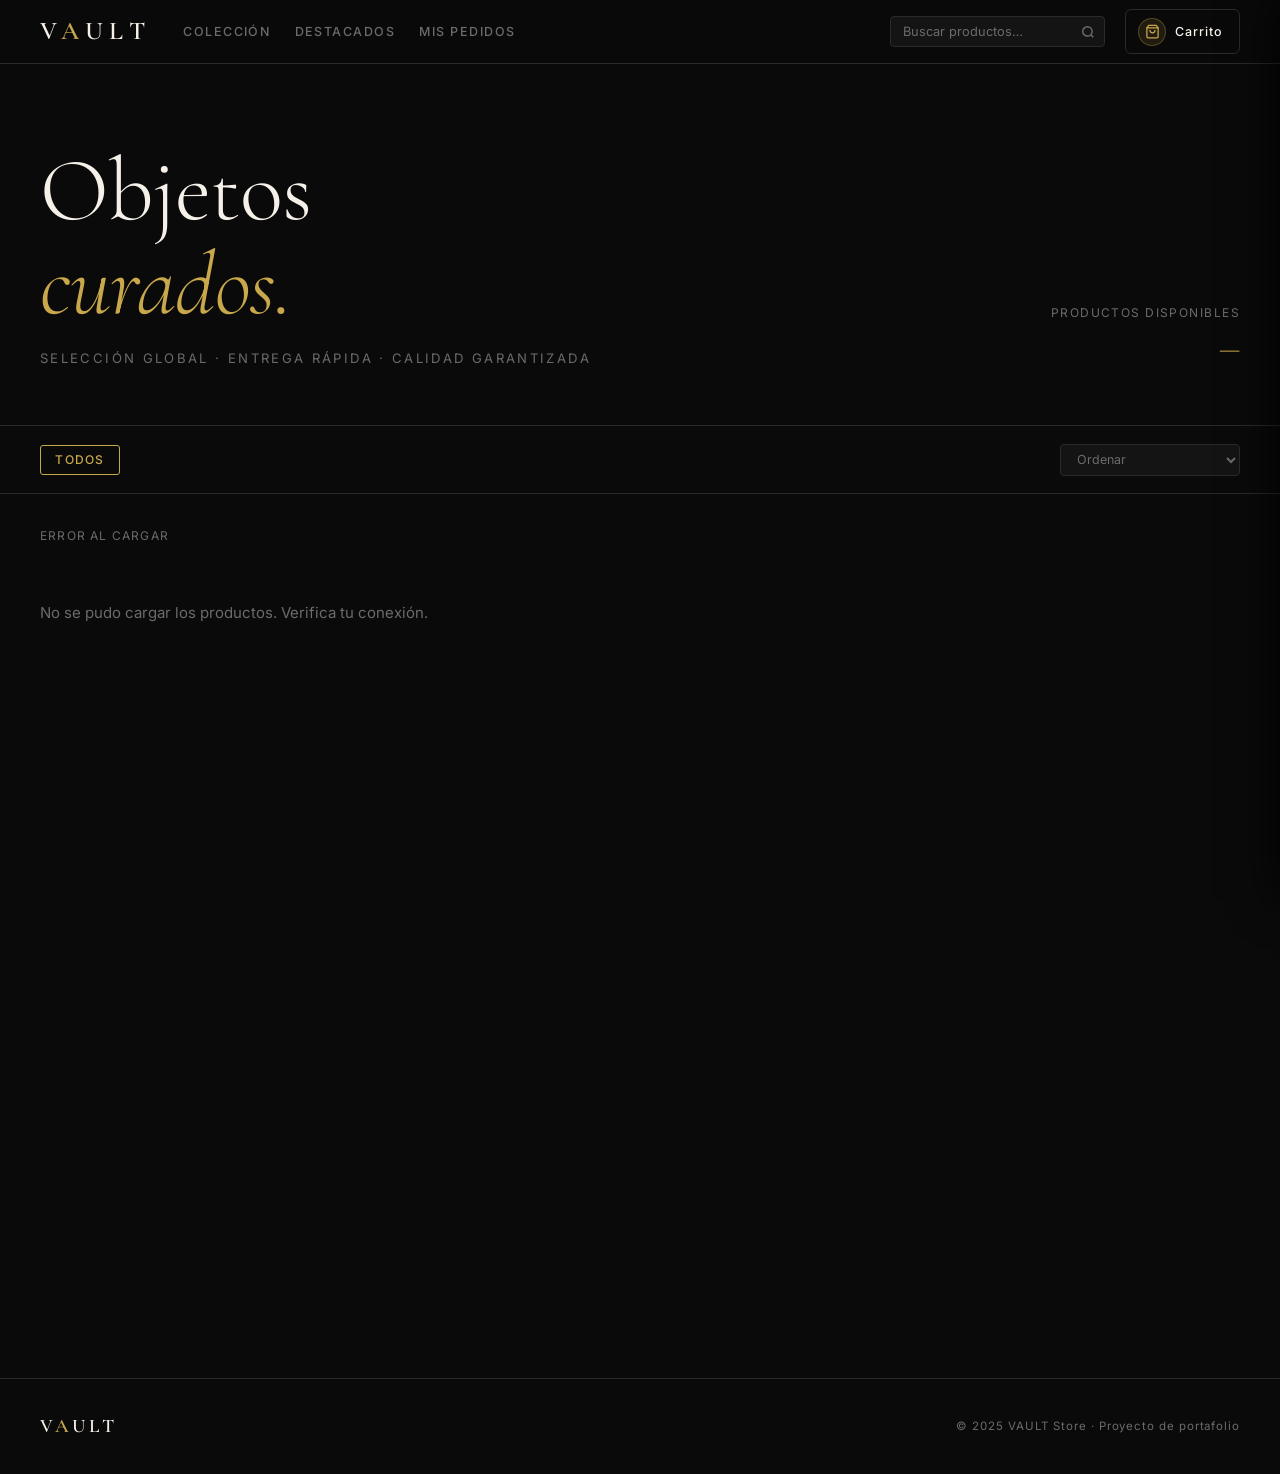
==== index.html @ 075dcd17 "v1" ====
<!DOCTYPE html>
<html lang="es">
<head>
  <meta charset="UTF-8" />
  <meta name="viewport" content="width=device-width, initial-scale=1.0" />
  <title>VAULT — Tienda</title>
  <link rel="preconnect" href="https://fonts.googleapis.com" />
  <link rel="preconnect" href="https://fonts.gstatic.com" crossorigin />
  <link href="https://fonts.googleapis.com/css2?family=Cormorant+Garamond:wght@300;400;600&family=Inter:wght@300;400;500;600&display=swap" rel="stylesheet" />
  <link rel="stylesheet" href="css/style.css">
</head>
<body>

  <header>
    <div class="header-left">
      <a href="vault-store.html" class="logo">V<span>A</span>ULT</a>
      <nav>
        <a href="#">Colección</a>
        <a href="#">Destacados</a>
        <a href="vault-orders.html" class="nav-orders" style="font-size:0.78rem;font-weight:500;letter-spacing:0.12em;text-transform:uppercase;color:var(--muted);text-decoration:none;transition:color var(--transition);">Mis Pedidos</a>
      </nav>
    </div>
    <div class="header-right">
      <div class="search-bar">
        <input type="text" id="searchInput" placeholder="Buscar productos…" />
        <button aria-label="Buscar">
          <svg width="14" height="14" viewBox="0 0 24 24" fill="none" stroke="currentColor" stroke-width="2.5"><circle cx="11" cy="11" r="8"/><path d="m21 21-4.35-4.35"/></svg>
        </button>
      </div>
      <button class="cart-btn" id="openCart" aria-label="Abrir carrito">
        <div class="cart-icon-wrap">
          <span class="cart-count hidden" id="cartCount">0</span>
          <svg width="15" height="15" viewBox="0 0 24 24" fill="none" stroke="currentColor" stroke-width="2" stroke-linecap="round" stroke-linejoin="round">
            <path d="M6 2 3 6v14a2 2 0 0 0 2 2h14a2 2 0 0 0 2-2V6l-3-4z"/>
            <line x1="3" y1="6" x2="21" y2="6"/>
            <path d="M16 10a4 4 0 0 1-8 0"/>
          </svg>
        </div>
        <span class="cart-label">Carrito</span>
      </button>
    </div>
  </header>

  <section class="hero">
    <div class="hero-text">
      <h1>Objetos<br /><em>curados.</em></h1>
      <p class="hero-sub">Selección global · Entrega rápida · Calidad garantizada</p>
    </div>
    <div class="hero-meta">
      <p>Productos disponibles</p>
      <strong id="productCountHero">—</strong>
    </div>
  </section>

  <div class="filter-bar">
    <div class="filter-tabs" id="filterTabs">
      <button class="filter-tab active" data-cat="all">Todos</button>
    </div>
    <select class="sort-select" id="sortSelect">
      <option value="default">Ordenar</option>
      <option value="price-asc">Precio: menor a mayor</option>
      <option value="price-desc">Precio: mayor a menor</option>
      <option value="rating">Mejor valorados</option>
    </select>
  </div>

  <main class="layout">
    <section class="products-section">
      <p class="products-count" id="productsCount">Cargando productos…</p>
      <div class="products-grid" id="productsGrid">
        <div class="skeleton"><div class="skeleton-img"></div><div class="skeleton-line"></div><div class="skeleton-line short"></div></div>
        <div class="skeleton"><div class="skeleton-img"></div><div class="skeleton-line"></div><div class="skeleton-line short"></div></div>
        <div class="skeleton"><div class="skeleton-img"></div><div class="skeleton-line"></div><div class="skeleton-line short"></div></div>
        <div class="skeleton"><div class="skeleton-img"></div><div class="skeleton-line"></div><div class="skeleton-line short"></div></div>
        <div class="skeleton"><div class="skeleton-img"></div><div class="skeleton-line"></div><div class="skeleton-line short"></div></div>
        <div class="skeleton"><div class="skeleton-img"></div><div class="skeleton-line"></div><div class="skeleton-line short"></div></div>
        <div class="skeleton"><div class="skeleton-img"></div><div class="skeleton-line"></div><div class="skeleton-line short"></div></div>
        <div class="skeleton"><div class="skeleton-img"></div><div class="skeleton-line"></div><div class="skeleton-line short"></div></div>
      </div>
    </section>
  </main>

  <footer>
    <div class="footer-logo">V<span>A</span>ULT</div>
    <p>© 2025 VAULT Store · Proyecto de portafolio</p>
  </footer>

  <div class="cart-overlay" id="cartOverlay"></div>
  <aside class="cart-panel" id="cartPanel" aria-label="Carrito de compras">
    <div class="cart-header">
      <div>
        <h2>Carrito</h2>
        <span id="cartItemsLabel">0 artículos</span>
      </div>
      <button class="close-cart" id="closeCart" aria-label="Cerrar carrito">×</button>
    </div>
    <div class="cart-items" id="cartItems">
      <div class="cart-empty" id="cartEmpty">
        <svg width="44" height="44" viewBox="0 0 24 24" fill="none" stroke="currentColor" stroke-width="1.5">
          <path d="M6 2 3 6v14a2 2 0 0 0 2 2h14a2 2 0 0 0 2-2V6l-3-4z"/>
          <line x1="3" y1="6" x2="21" y2="6"/>
          <path d="M16 10a4 4 0 0 1-8 0"/>
        </svg>
        <p>Tu carrito está vacío</p>
      </div>
    </div>
    <div class="cart-footer">
      <div class="cart-subtotal">
        <span>Subtotal</span>
        <strong id="cartTotal">$0.00</strong>
      </div>
      <p class="cart-note">Envío e impuestos calculados al finalizar</p>
      <button class="checkout-btn" id="checkoutBtn" disabled>Finalizar compra</button>
    </div>
  </aside>

  <div class="modal-overlay" id="modalOverlay">
    <div class="modal" id="modal">
      <button class="modal-close" id="modalClose">×</button>
      <div class="modal-img-wrap"><img id="modalImg" src="" alt="" /></div>
      <div class="modal-body">
        <span class="modal-category" id="modalCategory"></span>
        <h2 class="modal-title" id="modalTitle"></h2>
        <div class="modal-rating" id="modalRating"></div>
        <p class="modal-desc" id="modalDesc"></p>
        <span class="modal-price" id="modalPrice"></span>
        <button class="modal-add-btn" id="modalAddBtn">Agregar al carrito</button>
      </div>
    </div>
  </div>

  <div class="toast" id="toast"></div>

  <script src="js/vault-common.js"></script>
  <script src="js/vault-store.js"></script>
</body>
</html>
---- css/style.css ----
*, *::before, *::after { box-sizing: border-box; margin: 0; padding: 0; }
    :root {
      --bg: #0A0A0A; --bg-card: #141414; --bg-cart: #111111;
      --cream: #F5F0E8; --gold: #C9A84C; --gold-dim: #9B7E38;
      --border: #2A2A2A; --muted: #6B6B6B; --white: #FFFFFF; --danger: #C0392B;
      --font-display: 'Cormorant Garamond', Georgia, serif;
      --font-body: 'Inter', system-ui, sans-serif;
      --transition: 0.28s cubic-bezier(0.4, 0, 0.2, 1);
      --shadow-card: 0 2px 12px rgba(0,0,0,0.6);
      --shadow-gold: 0 4px 24px rgba(201,168,76,0.15);
      --bg-input: #111111;
      --success: #27AE60;
      --success-dim: #1E8449;
      --warning: #E67E22;
      --info: #2980B9;
    }
    html { scroll-behavior: smooth; }
    body { background: var(--bg); color: var(--cream); font-family: var(--font-body); font-size: 15px; line-height: 1.6; overflow-x: hidden; }
    ::-webkit-scrollbar { width: 6px; }
    ::-webkit-scrollbar-track { background: var(--bg); }
    ::-webkit-scrollbar-thumb { background: var(--border); border-radius: 3px; }

    /* ── Header ── */
    header {
      position: sticky; top: 0; left: 0; right: 0; z-index: 100;
      display: flex; align-items: center; justify-content: space-between;
      padding: 0 2.5rem; height: 64px;
      background: rgba(10,10,10,0.92); backdrop-filter: blur(12px);
      border-bottom: 1px solid var(--border);
    }
    .header-left { display: flex; align-items: center; gap: 2rem; }
    .logo { font-family: var(--font-display); font-size: 1.6rem; font-weight: 600; letter-spacing: 0.25em; color: var(--cream); text-decoration: none; }
    .logo span { color: var(--gold); }
    nav { display: flex; gap: 1.5rem; }
    nav a { font-size: 0.78rem; font-weight: 500; letter-spacing: 0.12em; text-transform: uppercase; color: var(--muted); text-decoration: none; transition: color var(--transition); }
    nav a:hover { color: var(--cream); }
    .nav-orders { cursor: pointer; background: none; border: none; font-family: var(--font-body); }
    .header-right { display: flex; align-items: center; gap: 1.25rem; }
    .search-bar { display: flex; align-items: center; background: var(--bg-card); border: 1px solid var(--border); border-radius: 4px; overflow: hidden; transition: border-color var(--transition); }
    .search-bar:focus-within { border-color: var(--gold-dim); }
    .search-bar input { background: transparent; border: none; outline: none; color: var(--cream); font-family: var(--font-body); font-size: 0.8rem; padding: 0.45rem 0.75rem; width: 180px; }
    .search-bar input::placeholder { color: var(--muted); }
    .search-bar button { background: transparent; border: none; cursor: pointer; padding: 0.45rem 0.6rem; color: var(--muted); display: flex; align-items: center; transition: color var(--transition); }
    .search-bar button:hover { color: var(--gold); }

    /* ── Cart button — mejorado con icono visual ── */
    .cart-btn {
      position: relative; background: transparent;
      border: 1px solid var(--border); border-radius: 6px;
      color: var(--cream); cursor: pointer;
      display: flex; align-items: center; gap: 0.55rem;
      padding: 0.45rem 1rem 0.45rem 0.75rem;
      font-family: var(--font-body); font-size: 0.8rem; font-weight: 500;
      letter-spacing: 0.06em; transition: border-color var(--transition), color var(--transition), background var(--transition);
    }
    .cart-btn:hover { border-color: var(--gold); color: var(--gold); background: rgba(201,168,76,0.05); }
    .cart-icon-wrap {
      position: relative; display: flex; align-items: center; justify-content: center;
      width: 28px; height: 28px;
      background: rgba(201,168,76,0.12); border-radius: 50%;
      border: 1px solid rgba(201,168,76,0.3);
      transition: background var(--transition), border-color var(--transition);
      flex-shrink: 0;
    }
    .cart-btn:hover .cart-icon-wrap { background: rgba(201,168,76,0.22); border-color: var(--gold-dim); }
    .cart-icon-wrap svg { color: var(--gold); }
    .cart-count {
      position: absolute; top: -5px; right: -6px;
      background: var(--gold); color: #000;
      font-size: 0.6rem; font-weight: 800;
      min-width: 17px; height: 17px;
      border-radius: 50%; display: flex; align-items: center; justify-content: center;
      border: 1.5px solid var(--bg);
      transition: transform 0.2s ease;
      line-height: 1;
    }
    .cart-count.hidden { display: none; }
    .cart-count.pulse { animation: pulse 0.35s ease; }
    @keyframes pulse { 0%{transform:scale(1)} 50%{transform:scale(1.5)} 100%{transform:scale(1)} }
    .cart-label { font-size: 0.78rem; font-weight: 500; letter-spacing: 0.08em; }

    /* ── Hero ── */
    .hero {padding: 5rem 2.5rem 3.5rem; display: flex; align-items: flex-end; justify-content: space-between; border-bottom: 1px solid var(--border); gap: 2rem; }
    .hero-text h1 { font-family: var(--font-display); font-size: clamp(3rem, 7vw, 6rem); font-weight: 300; line-height: 1.05; color: var(--cream); letter-spacing: -0.01em; }
    .hero-text h1 em { font-style: italic; color: var(--gold); }
    .hero-sub { margin-top: 1rem; font-size: 0.82rem; letter-spacing: 0.18em; text-transform: uppercase; color: var(--muted); }
    .hero-meta { text-align: right; flex-shrink: 0; }
    .hero-meta p { font-size: 0.75rem; letter-spacing: 0.12em; text-transform: uppercase; color: var(--muted); margin-bottom: 0.4rem; }
    .hero-meta strong { font-family: var(--font-display); font-size: 1.6rem; font-weight: 400; color: var(--gold); display: block; }

    /* ── Filter bar ── */
    .filter-bar { display: flex; align-items: center; justify-content: space-between; padding: 1.1rem 2.5rem; border-bottom: 1px solid var(--border); gap: 1rem; flex-wrap: wrap; }
    .filter-tabs { display: flex; gap: 0.25rem; }
    .filter-tab { background: transparent; border: 1px solid transparent; border-radius: 3px; color: var(--muted); cursor: pointer; font-family: var(--font-body); font-size: 0.75rem; font-weight: 500; letter-spacing: 0.1em; padding: 0.4rem 0.9rem; text-transform: uppercase; transition: all var(--transition); }
    .filter-tab:hover { color: var(--cream); border-color: var(--border); }
    .filter-tab.active { border-color: var(--gold); color: var(--gold); }
    .sort-select { background: var(--bg-card); border: 1px solid var(--border); border-radius: 4px; color: var(--muted); font-family: var(--font-body); font-size: 0.78rem; padding: 0.4rem 0.75rem; cursor: pointer; outline: none; transition: border-color var(--transition); }
    .sort-select:focus { border-color: var(--gold-dim); color: var(--cream); }

    /* ── Main layout ── */
    .layout { display: flex; min-height: calc(100vh - 64px); }
    .products-section { flex: 1; padding: 2rem 2.5rem; }
    .products-count { font-size: 0.75rem; letter-spacing: 0.1em; text-transform: uppercase; color: var(--muted); margin-bottom: 1.5rem; }
    .products-grid { display: grid; grid-template-columns: repeat(auto-fill, minmax(220px, 1fr)); gap: 1.25rem; }

    /* ── Product card ── */
    .product-card { background: var(--bg-card); border: 1px solid var(--border); border-radius: 6px; overflow: hidden; cursor: pointer; transition: transform var(--transition), box-shadow var(--transition), border-color var(--transition); display: flex; flex-direction: column; }
    .product-card:hover { transform: translateY(-4px); box-shadow: var(--shadow-gold); border-color: #3A3A3A; }
    .card-img-wrap { position: relative; aspect-ratio: 1; background: #1C1C1C; overflow: hidden; }
    .card-img-wrap img { width: 100%; height: 100%; object-fit: contain; padding: 1.5rem; transition: transform 0.5s cubic-bezier(0.4,0,0.2,1); }
    .product-card:hover .card-img-wrap img { transform: scale(1.06); }
    .card-badge { position: absolute; top: 0.6rem; left: 0.6rem; background: var(--gold); color: #000; font-size: 0.6rem; font-weight: 700; letter-spacing: 0.1em; text-transform: uppercase; padding: 0.2rem 0.5rem; border-radius: 2px; }
    .card-body { padding: 1rem 1rem 0.85rem; display: flex; flex-direction: column; gap: 0.35rem; flex: 1; }
    .card-category { font-size: 0.65rem; letter-spacing: 0.14em; text-transform: uppercase; color: var(--gold-dim); }
    .card-title { font-size: 0.85rem; font-weight: 500; color: var(--cream); line-height: 1.35; display: -webkit-box; -webkit-line-clamp: 2; -webkit-box-orient: vertical; overflow: hidden; }
    .card-rating { display: flex; align-items: center; gap: 0.35rem; margin-top: 0.1rem; }
    .stars { display: flex; gap: 1px; }
    .star { width: 10px; height: 10px; fill: var(--gold); }
    .star.empty { fill: var(--border); }
    .rating-count { font-size: 0.65rem; color: var(--muted); }
    .card-footer { display: flex; align-items: center; justify-content: space-between; margin-top: auto; padding-top: 0.6rem; border-top: 1px solid var(--border); }
    .card-price { font-family: var(--font-display); font-size: 1.15rem; font-weight: 600; color: var(--cream); }
    .add-btn { background: transparent; border: 1px solid var(--gold-dim); border-radius: 3px; color: var(--gold); cursor: pointer; font-family: var(--font-body); font-size: 0.68rem; font-weight: 600; letter-spacing: 0.1em; padding: 0.35rem 0.7rem; text-transform: uppercase; transition: background var(--transition), color var(--transition); }
    .add-btn:hover { background: var(--gold); color: #000; }

    /* ── Skeleton ── */
    .skeleton { background: var(--bg-card); border: 1px solid var(--border); border-radius: 6px; overflow: hidden; }
    .skeleton-img { aspect-ratio: 1; background: linear-gradient(90deg, #1A1A1A 25%, #222 50%, #1A1A1A 75%); background-size: 200% 100%; animation: shimmer 1.4s infinite; }
    .skeleton-line { height: 10px; border-radius: 3px; background: linear-gradient(90deg, #1A1A1A 25%, #222 50%, #1A1A1A 75%); background-size: 200% 100%; animation: shimmer 1.4s infinite; margin: 1rem 1rem 0.4rem; }
    .skeleton-line.short { width: 50%; margin-bottom: 1rem; }
    @keyframes shimmer { 0%{background-position:200% 0} 100%{background-position:-200% 0} }

    /* ── Cart overlay + panel ── */
    .cart-overlay { position: fixed; inset: 0; background: rgba(0,0,0,0.55); z-index: 200; opacity: 0; pointer-events: none; transition: opacity var(--transition); }
    .cart-overlay.open { opacity: 1; pointer-events: all; }
    .cart-panel { position: fixed; top: 0; right: 0; bottom: 0; width: min(400px, 95vw); background: var(--bg-cart); border-left: 2px solid var(--gold); z-index: 201; display: flex; flex-direction: column; transform: translateX(100%); transition: transform 0.35s cubic-bezier(0.4,0,0.2,1); box-shadow: -8px 0 40px rgba(0,0,0,0.7); }
    .cart-panel.open { transform: translateX(0); }
    .cart-header { display: flex; align-items: center; justify-content: space-between; padding: 1.4rem 1.5rem; border-bottom: 1px solid var(--border); }
    .cart-header h2 { font-family: var(--font-display); font-size: 1.3rem; font-weight: 400; letter-spacing: 0.12em; }
    .cart-header span { font-size: 0.75rem; color: var(--muted); letter-spacing: 0.1em; }
    .close-cart { background: transparent; border: none; color: var(--muted); cursor: pointer; font-size: 1.4rem; line-height: 1; padding: 0.2rem; transition: color var(--transition); }
    .close-cart:hover { color: var(--cream); }
    .cart-items { flex: 1; overflow-y: auto; padding: 1rem 1.5rem; display: flex; flex-direction: column; gap: 1rem; }
    .cart-empty { display: flex; flex-direction: column; align-items: center; justify-content: center; height: 100%; gap: 0.75rem; color: var(--muted); }
    .cart-empty svg { opacity: 0.3; }
    .cart-empty p { font-size: 0.82rem; letter-spacing: 0.1em; text-transform: uppercase; }
    .cart-item { display: flex; gap: 0.9rem; padding-bottom: 1rem; border-bottom: 1px solid var(--border); animation: slideIn 0.25s ease; }
    @keyframes slideIn { from{opacity:0;transform:translateX(16px)} to{opacity:1;transform:translateX(0)} }
    .cart-item-img { width: 64px; height: 64px; object-fit: contain; background: #1C1C1C; border-radius: 4px; padding: 0.4rem; flex-shrink: 0; }
    .cart-item-info { flex: 1; min-width: 0; }
    .cart-item-name { font-size: 0.8rem; font-weight: 500; color: var(--cream); line-height: 1.3; display: -webkit-box; -webkit-line-clamp: 2; -webkit-box-orient: vertical; overflow: hidden; margin-bottom: 0.35rem; }
    .cart-item-price { font-family: var(--font-display); font-size: 1rem; color: var(--gold); }
    .cart-item-controls { display: flex; align-items: center; gap: 0.5rem; margin-top: 0.5rem; }
    .qty-btn { background: var(--border); border: none; border-radius: 3px; color: var(--cream); cursor: pointer; width: 22px; height: 22px; display: flex; align-items: center; justify-content: center; font-size: 0.9rem; font-weight: 700; transition: background var(--transition); }
    .qty-btn:hover { background: var(--gold); color: #000; }
    .qty-num { font-size: 0.82rem; font-weight: 600; min-width: 20px; text-align: center; }
    .remove-btn { background: transparent; border: none; color: var(--muted); cursor: pointer; font-size: 0.7rem; letter-spacing: 0.08em; text-transform: uppercase; margin-left: auto; padding: 0; transition: color var(--transition); }
    .remove-btn:hover { color: var(--danger); }
    .cart-footer { padding: 1.25rem 1.5rem; border-top: 1px solid var(--border); }
    .cart-subtotal { display: flex; justify-content: space-between; align-items: baseline; margin-bottom: 0.4rem; }
    .cart-subtotal span { font-size: 0.75rem; letter-spacing: 0.1em; text-transform: uppercase; color: var(--muted); }
    .cart-subtotal strong { font-family: var(--font-display); font-size: 1.4rem; font-weight: 600; color: var(--cream); }
    .cart-note { font-size: 0.68rem; color: var(--muted); margin-bottom: 1rem; letter-spacing: 0.06em; }
    .checkout-btn { width: 100%; background: var(--gold); border: none; border-radius: 4px; color: #000; cursor: pointer; font-family: var(--font-body); font-size: 0.8rem; font-weight: 700; letter-spacing: 0.14em; padding: 0.9rem; text-transform: uppercase; transition: background var(--transition), opacity var(--transition); }
    .checkout-btn:hover { background: #D4B456; }
    .checkout-btn:disabled { opacity: 0.35; cursor: not-allowed; }

    /* ── Toast ── */
    .toast { position: fixed; bottom: 1.5rem; left: 50%; transform: translateX(-50%) translateY(80px); background: var(--bg-card); border: 1px solid var(--gold-dim); border-radius: 4px; color: var(--cream); font-size: 0.8rem; font-weight: 500; letter-spacing: 0.06em; padding: 0.65rem 1.2rem; z-index: 300; transition: transform 0.3s cubic-bezier(0.4,0,0.2,1), opacity 0.3s ease; opacity: 0; white-space: nowrap; }
    .toast.show { transform: translateX(-50%) translateY(0); opacity: 1; }

    /* ── Modal ── */
    .modal-overlay { position: fixed; inset: 0; background: rgba(0,0,0,0.7); z-index: 150; display: flex; align-items: center; justify-content: center; padding: 1.5rem; opacity: 0; pointer-events: none; transition: opacity var(--transition); }
    .modal-overlay.open { opacity: 1; pointer-events: all; }
    .modal { background: var(--bg-card); border: 1px solid var(--border); border-radius: 8px; max-width: 680px; width: 100%; max-height: 90vh; overflow-y: auto; display: flex; gap: 0; transform: scale(0.95); transition: transform var(--transition); position: relative; }
    .modal-overlay.open .modal { transform: scale(1); }
    .modal-img-wrap { width: 45%; flex-shrink: 0; background: #1C1C1C; display: flex; align-items: center; justify-content: center; padding: 2rem; }
    .modal-img-wrap img { max-width: 100%; max-height: 300px; object-fit: contain; }
    .modal-body { padding: 2rem; display: flex; flex-direction: column; gap: 0.75rem; }
    .modal-category { font-size: 0.68rem; letter-spacing: 0.16em; text-transform: uppercase; color: var(--gold-dim); }
    .modal-title { font-family: var(--font-display); font-size: 1.4rem; font-weight: 400; color: var(--cream); line-height: 1.25; }
    .modal-rating { display: flex; align-items: center; gap: 0.5rem; }
    .modal-desc { font-size: 0.82rem; color: #B0A898; line-height: 1.7; border-top: 1px solid var(--border); padding-top: 0.75rem; }
    .modal-price { font-family: var(--font-display); font-size: 2rem; font-weight: 600; color: var(--cream); }
    .modal-add-btn { background: var(--gold); border: none; border-radius: 4px; color: #000; cursor: pointer; font-family: var(--font-body); font-size: 0.78rem; font-weight: 700; letter-spacing: 0.14em; padding: 0.85rem; text-transform: uppercase; transition: background var(--transition); margin-top: auto; }
    .modal-add-btn:hover { background: #D4B456; }
    .modal-close { position: absolute; top: 0.75rem; right: 0.75rem; background: var(--bg-card); border: 1px solid var(--border); border-radius: 50%; color: var(--muted); cursor: pointer; width: 32px; height: 32px; display: flex; align-items: center; justify-content: center; font-size: 1rem; transition: color var(--transition), border-color var(--transition); }
    .modal-close:hover { color: var(--cream); border-color: var(--cream); }

    /* ── Footer ── */
    footer { border-top: 1px solid var(--border); padding: 2rem 2.5rem; display: flex; align-items: center; justify-content: space-between; margin-top: 3rem; gap: 1rem; flex-wrap: wrap; }
    .footer-logo { font-family: var(--font-display); font-size: 1.2rem; font-weight: 600; letter-spacing: 0.2em; color: var(--cream); }
    .footer-logo span { color: var(--gold); }
    footer p { font-size: 0.72rem; color: var(--muted); letter-spacing: 0.08em; }

    /* ── Responsive ── */
    @media (max-width: 768px) { header { padding: 0 1.25rem; } nav { display: none; } .hero { flex-direction: column; padding: 3rem 1.25rem 2rem; } .hero-meta { text-align: left; } .filter-bar { padding: 0.9rem 1.25rem; } .products-section { padding: 1.5rem 1.25rem; } .modal { flex-direction: column; } .modal-img-wrap { width: 100%; padding: 1.5rem; } footer { padding: 1.5rem 1.25rem; } }
    @media (max-width: 480px) { .search-bar { display: none; } .products-grid { grid-template-columns: repeat(2,1fr); gap: 0.75rem; } }
    @media (prefers-reduced-motion: reduce) { *, *::before, *::after { animation-duration: 0.01ms !important; transition-duration: 0.01ms !important; } }

/* =========================================================
   CHECKOUT
========================================================= */

.header-steps {
  display: flex;
  align-items: center;
  gap: .5rem;
}

.step-pill{
  display:flex;
  align-items:center;
  gap:.4rem;
  font-size:.72rem;
  font-weight:500;
  letter-spacing:.1em;
  text-transform:uppercase;
  color:var(--muted);
  padding:.3rem .8rem;
  border-radius:20px;
  border:1px solid transparent;
}

.step-pill.active{
  color:var(--gold);
  border-color:var(--gold-dim);
  background:rgba(201,168,76,.08);
}

.step-pill.done{
  color:var(--success);
}

.step-sep{
  color:var(--border);
  font-size:.8rem;
}

.back-link{
  font-size:.78rem;
  color:var(--muted);
  text-decoration:none;
  letter-spacing:.08em;
  display:flex;
  align-items:center;
  gap:.3rem;
  transition:color var(--transition);
}

.back-link:hover{
  color:var(--cream);
}

/* ---------- Layout ---------- */

.checkout-layout{
  display:grid;
  grid-template-columns:1fr 380px;
  gap:2rem;
  max-width:1100px;
  margin:0 auto;
  padding:2.5rem 2rem 4rem;
}

.section-heading{
  font-family:var(--font-display);
  font-size:1.1rem;
  font-weight:400;
  letter-spacing:.15em;
  color:var(--cream);
  text-transform:uppercase;
  margin-bottom:1.5rem;
  padding-bottom:.75rem;
  border-bottom:1px solid var(--border);
  display:flex;
  align-items:center;
  gap:.75rem;
}

.section-heading .num{
  width:22px;
  height:22px;
  border-radius:50%;
  background:rgba(201,168,76,.15);
  border:1px solid var(--gold-dim);
  color:var(--gold);
  font-size:.7rem;
  font-weight:700;
  display:flex;
  align-items:center;
  justify-content:center;
}

/* ---------- Forms ---------- */

.form-block{
  background:var(--bg-card);
  border:1px solid var(--border);
  border-radius:8px;
  padding:1.75rem;
  margin-bottom:1.5rem;
}

.form-row{
  display:grid;
  grid-template-columns:1fr 1fr;
  gap:1rem;
  margin-bottom:1rem;
}

.form-row.full{
  grid-template-columns:1fr;
}

.form-group{
  display:flex;
  flex-direction:column;
  gap:.4rem;
}

.form-group label{
  font-size:.72rem;
  font-weight:500;
  letter-spacing:.1em;
  text-transform:uppercase;
  color:var(--muted);
}

.form-group input,
.form-group select{
  width:100%;
  background:var(--bg-input);
  border:1px solid var(--border);
  border-radius:6px;
  color:var(--cream);
  padding:.85rem .95rem;
  font-family:var(--font-body);
  transition:border-color var(--transition);
}

.form-group input:focus,
.form-group select:focus{
  outline:none;
  border-color:var(--gold-dim);
}

.field-error{
  display:none;
  color:var(--danger);
  font-size:.7rem;
}

.field-error.show{
  display:block;
}

/* ---------- Payment ---------- */

.payment-methods{
  display:flex;
  gap:.75rem;
  margin-bottom:1.5rem;
}

.pay-method{
  flex:1;
  background:var(--bg-input);
  border:1px solid var(--border);
  border-radius:8px;
  padding:.85rem;
  cursor:pointer;
  display:flex;
  align-items:center;
  justify-content:center;
  gap:.5rem;
  color:var(--muted);
  transition:all var(--transition);
}

.pay-method.active{
  border-color:var(--gold);
  color:var(--gold);
}

.card-visual{
  background:linear-gradient(135deg,#181818,#101010);
  border:1px solid var(--border);
  border-radius:12px;
  padding:1.5rem;
  margin-bottom:1.25rem;
}

.card-chip{
  width:40px;
  height:28px;
  border-radius:6px;
  background:linear-gradient(135deg,#d6b75d,#a58531);
  margin-bottom:1rem;
}

.card-row{
  display:grid;
  grid-template-columns:2fr 1fr;
  gap:1rem;
}

.input-icon-wrap{
  position:relative;
}

.input-icon{
  position:absolute;
  right:12px;
  top:50%;
  transform:translateY(-50%);
  color:var(--muted);
}

/* ---------- Summary ---------- */

.order-summary{
  position:sticky;
  top:90px;
  height:max-content;
}

.summary-card{
  background:var(--bg-card);
  border:1px solid var(--border);
  border-radius:8px;
  overflow:hidden;
}

.summary-header{
  padding:1.25rem;
  border-bottom:1px solid var(--border);
  font-family:var(--font-display);
  letter-spacing:.12em;
}

.summary-items{
  padding:1rem 1.25rem;
}

.summary-item{
  display:flex;
  gap:.75rem;
  align-items:center;
  margin-bottom:1rem;
}

.summary-item:last-child{
  margin-bottom:0;
}

.summary-item-img{
  width:52px;
  height:52px;
  object-fit:contain;
  background:#1c1c1c;
  border-radius:4px;
  padding:.3rem;
}

.summary-item-info{
  flex:1;
}

.summary-item-name{
  font-size:.8rem;
}

.summary-item-meta{
  color:var(--muted);
  font-size:.7rem;
}

.summary-item-price{
  font-family:var(--font-display);
}

.summary-divider{
  border-top:1px solid var(--border);
}

.coupon-row{
  display:flex;
  gap:.5rem;
  padding:1rem 1.25rem;
}

.coupon-input{
  flex:1;
  background:var(--bg-input);
  border:1px solid var(--border);
  border-radius:4px;
  color:var(--cream);
  padding:.75rem;
}

.coupon-btn{
  background:transparent;
  border:1px solid var(--gold-dim);
  color:var(--gold);
  border-radius:4px;
  cursor:pointer;
  padding:0 .9rem;
}

.summary-totals{
  padding:1rem 1.25rem;
}

.summary-line{
  display:flex;
  justify-content:space-between;
  margin-bottom:.65rem;
  font-size:.82rem;
}

.summary-line.total{
  font-size:1rem;
  font-weight:700;
  color:var(--cream);
}

.summary-shipping{
  padding:0 1.25rem 1rem;
  color:var(--success);
  font-size:.75rem;
}

.secure-badge{
  padding:1rem 1.25rem;
  border-top:1px solid var(--border);
  display:flex;
  align-items:center;
  gap:.5rem;
  color:var(--muted);
  font-size:.72rem;
}

.pay-btn{
  width:100%;
  background:var(--gold);
  border:none;
  border-radius:4px;
  color:#000;
  cursor:pointer;
  font-size:.82rem;
  font-weight:700;
  letter-spacing:.14em;
  padding:1rem;
  text-transform:uppercase;
  transition:background var(--transition);
  margin-top:1rem;
}

.pay-btn:hover{
  background:#D4B456;
}

/* ---------- Processing ---------- */

.processing-overlay{
  position:fixed;
  inset:0;
  background:rgba(10,10,10,.92);
  z-index:500;
  display:flex;
  align-items:center;
  justify-content:center;
  flex-direction:column;
  gap:1.5rem;
  opacity:0;
  pointer-events:none;
  transition:opacity .3s ease;
}

.processing-overlay.show{
  opacity:1;
  pointer-events:all;
}

.processing-ring{
  width:64px;
  height:64px;
  border-radius:50%;
  border:3px solid var(--border);
  border-top-color:var(--gold);
  animation:spin .9s linear infinite;
}

.processing-text{
  font-family:var(--font-display);
  font-size:1.3rem;
  letter-spacing:.15em;
}

.processing-sub{
  font-size:.75rem;
  text-transform:uppercase;
  color:var(--muted);
}

.processing-steps{
  display:flex;
  flex-direction:column;
  gap:.5rem;
}

.proc-step{
  display:flex;
  align-items:center;
  gap:.6rem;
  color:var(--muted);
}

.proc-step .dot{
  width:6px;
  height:6px;
  border-radius:50%;
  background:var(--border);
}

.proc-step.active{
  color:var(--cream);
}

.proc-step.done{
  color:var(--success);
}

.proc-step.active .dot{
  background:var(--gold);
  animation:dotPulse .6s infinite alternate;
}

.proc-step.done .dot{
  background:var(--success);
}

@keyframes spin{
  to{transform:rotate(360deg);}
}

@keyframes dotPulse{
  from{transform:scale(1);}
  to{transform:scale(1.5);}
}

/* ---------- Empty ---------- */

.empty-checkout{
  display:flex;
  flex-direction:column;
  align-items:center;
  justify-content:center;
  padding:5rem 2rem;
  gap:1rem;
  text-align:center;
}

.empty-checkout p{
  color:var(--muted);
}

.go-shop{
  display:inline-block;
  background:var(--gold);
  color:#000;
  text-decoration:none;
  padding:.75rem 1.75rem;
  border-radius:4px;
  font-weight:700;
  text-transform:uppercase;
}

.go-shop:hover{
  background:#D4B456;
}

/* ---------- Responsive ---------- */

@media (max-width:860px){
  .checkout-layout{
    grid-template-columns:1fr;
  }

  .order-summary{
    position:static;
  }
}

@media (max-width:540px){

  .checkout-layout{
    padding:1.5rem 1rem 3rem;
  }

  .form-row,
  .card-row{
    grid-template-columns:1fr;
  }

  .payment-methods{
    flex-wrap:wrap;
  }

  .header-steps{
    display:none;
  }
}

/* =========================================================
   CONFIRMATION PAGE
========================================================= */

.page { max-width: 680px; margin: 0 auto; padding: 2rem 1.5rem 5rem; }

/* ── Success animation ── */
.success-circle { display: flex; align-items: center; justify-content: center; width: 80px; height: 80px; border-radius: 50%; background: rgba(39,174,96,0.1); border: 2px solid var(--success); margin: 0 auto 2rem; animation: popIn 0.5s cubic-bezier(0.175, 0.885, 0.32, 1.275) both; }
@keyframes popIn { from{transform:scale(0);opacity:0} to{transform:scale(1);opacity:1} }
.checkmark { stroke: var(--success); stroke-width: 3; stroke-dasharray: 50; stroke-dashoffset: 50; animation: draw 0.5s 0.3s ease forwards; }
@keyframes draw { to { stroke-dashoffset: 0; } }

/* ── Header Confirmación ── */
.confirmation-header { text-align: center; margin-bottom: 2.5rem; }
.confirmation-header h1 { font-family: var(--font-display); font-size: 2.4rem; font-weight: 300; color: var(--cream); letter-spacing: 0.05em; margin-bottom: 0.5rem; }
.confirmation-header h1 em { font-style: italic; color: var(--gold); }
.confirmation-header p { font-size: 0.82rem; color: var(--muted); letter-spacing: 0.06em; }
.order-id-badge { display: inline-flex; align-items: center; gap: 0.5rem; background: rgba(201,168,76,0.08); border: 1px solid var(--gold-dim); border-radius: 4px; padding: 0.45rem 1rem; font-size: 0.78rem; letter-spacing: 0.12em; text-transform: uppercase; color: var(--gold); margin-top: 1rem; }

/* ── Cards de Confirmación ── */
.conf-card { background: var(--bg-card); border: 1px solid var(--border); border-radius: 8px; overflow: hidden; margin-bottom: 1.25rem; }
.conf-card-header { padding: 1rem 1.5rem; border-bottom: 1px solid var(--border); font-size: 0.72rem; letter-spacing: 0.14em; text-transform: uppercase; color: var(--muted); display: flex; justify-content: space-between; align-items: center; }
.conf-card-body { padding: 1.25rem 1.5rem; }

/* ── Order status track ── */
.status-track { display: flex; align-items: flex-start; gap: 0; }
.track-step { flex: 1; display: flex; flex-direction: column; align-items: center; gap: 0.5rem; position: relative; }
.track-step::before { content: ''; position: absolute; top: 15px; left: 50%; width: 100%; height: 2px; background: var(--border); z-index: 0; }
.track-step:last-child::before { display: none; }
.track-dot { width: 32px; height: 32px; border-radius: 50%; border: 2px solid var(--border); background: var(--bg); display: flex; align-items: center; justify-content: center; position: relative; z-index: 1; flex-shrink: 0; transition: border-color 0.3s ease, background 0.3s ease; }
.track-dot.active { border-color: var(--gold); background: rgba(201,168,76,0.15); }
.track-dot.done { border-color: var(--success); background: rgba(39,174,96,0.15); }
.track-dot svg { color: var(--muted); }
.track-dot.active svg { color: var(--gold); }
.track-dot.done svg { color: var(--success); }
.track-label { font-size: 0.68rem; letter-spacing: 0.08em; text-transform: uppercase; color: var(--muted); text-align: center; }
.track-label.active { color: var(--gold); font-weight: 600; }
.track-label.done { color: var(--success); }
.track-sublabel { font-size: 0.62rem; color: var(--border); text-align: center; letter-spacing: 0.06em; margin-top: -0.35rem; }
.track-sublabel.active { color: var(--muted); }

/* ── Order items ── */
.order-items { display: flex; flex-direction: column; gap: 0.9rem; }
.order-item { display: flex; gap: 0.9rem; align-items: center; }
.order-item-img { width: 52px; height: 52px; object-fit: contain; background: #1C1C1C; border-radius: 4px; padding: 0.35rem; flex-shrink: 0; }
.order-item-info { flex: 1; min-width: 0; }
.order-item-name { font-size: 0.82rem; font-weight: 500; color: var(--cream); display: -webkit-box; -webkit-line-clamp: 1; -webkit-box-orient: vertical; overflow: hidden; }
.order-item-meta { font-size: 0.7rem; color: var(--muted); }
.order-item-price { font-family: var(--font-display); font-size: 1rem; color: var(--gold); white-space: nowrap; }

/* ── Info grid ── */
.info-grid { display: grid; grid-template-columns: 1fr 1fr; gap: 1.25rem; }
.info-block label { font-size: 0.68rem; letter-spacing: 0.12em; text-transform: uppercase; color: var(--muted); display: block; margin-bottom: 0.25rem; }
.info-block p { font-size: 0.82rem; color: var(--cream); }

/* ── Total line ── */
.total-line { display: flex; justify-content: space-between; padding: 1rem 1.5rem; border-top: 1px solid var(--border); }
.total-line span { font-size: 0.78rem; letter-spacing: 0.08em; text-transform: uppercase; color: var(--muted); }
.total-line strong { font-family: var(--font-display); font-size: 1.4rem; font-weight: 600; color: var(--cream); }

/* ── Actions ── */
.actions { display: flex; gap: 0.75rem; margin-top: 2rem; }
.btn-primary { flex: 1; background: var(--gold); border: none; border-radius: 5px; color: #000; cursor: pointer; font-family: var(--font-body); font-size: 0.78rem; font-weight: 700; letter-spacing: 0.12em; padding: 0.85rem; text-transform: uppercase; text-decoration: none; display: flex; align-items: center; justify-content: center; transition: background var(--transition); }
.btn-primary:hover { background: #D4B456; }
.btn-secondary { flex: 1; background: transparent; border: 1px solid var(--border); border-radius: 5px; color: var(--muted); cursor: pointer; font-family: var(--font-body); font-size: 0.78rem; font-weight: 500; letter-spacing: 0.12em; padding: 0.85rem; text-transform: uppercase; text-decoration: none; display: flex; align-items: center; justify-content: center; transition: border-color var(--transition), color var(--transition); }
.btn-secondary:hover { border-color: var(--cream); color: var(--cream); }

/* ── Responsive Confirmation ── */
@media(max-width: 540px) { 
  .info-grid { grid-template-columns: 1fr; } 
  .actions { flex-direction: column; } 
}

/* =========================================================
   MIS PEDIDOS (ORDERS PAGE)
========================================================= */

/* Nota: La clase .page ya existe en style.css (max-width: 680px). 
   Si deseas que la página de pedidos sea más ancha (900px como en el HTML original), 
   te sugiero usar una clase combinada como .page.orders-page en tu HTML y descomentar lo siguiente: */
/* .page.orders-page { max-width: 900px; padding: 2.5rem 1.5rem 5rem; } */

.page-header { display: flex; align-items: flex-end; justify-content: space-between; margin-bottom: 2rem; flex-wrap: wrap; gap: 1rem; }
.page-title { font-family: var(--font-display); font-size: 2.2rem; font-weight: 300; color: var(--cream); letter-spacing: 0.05em; }
.page-title em { font-style: italic; color: var(--gold); }
.orders-count { font-size: 0.72rem; letter-spacing: 0.12em; text-transform: uppercase; color: var(--muted); }

/* ── Status filter ── */
.status-filter { display: flex; gap: 0.4rem; margin-bottom: 1.75rem; flex-wrap: wrap; }
.status-tab { background: transparent; border: 1px solid transparent; border-radius: 20px; color: var(--muted); cursor: pointer; font-family: var(--font-body); font-size: 0.72rem; font-weight: 500; letter-spacing: 0.1em; padding: 0.35rem 0.9rem; text-transform: uppercase; transition: all var(--transition); }
.status-tab:hover { border-color: var(--border); color: var(--cream); }
.status-tab.active { border-color: var(--gold); color: var(--gold); background: rgba(201,168,76,0.07); }

/* ── Order card ── */
.order-card { background: var(--bg-card); border: 1px solid var(--border); border-radius: 8px; overflow: hidden; margin-bottom: 1.25rem; transition: border-color var(--transition), box-shadow var(--transition); }
.order-card:hover { border-color: #3A3A3A; box-shadow: 0 4px 20px rgba(0,0,0,0.4); }

.order-card-header { display: flex; align-items: center; justify-content: space-between; padding: 1rem 1.5rem; border-bottom: 1px solid var(--border); gap: 1rem; flex-wrap: wrap; }
.order-id { font-size: 0.78rem; font-weight: 600; letter-spacing: 0.12em; color: var(--gold); font-family: 'Courier New', monospace; }
.order-date { font-size: 0.72rem; color: var(--muted); letter-spacing: 0.06em; }
.order-header-right { display: flex; align-items: center; gap: 1rem; }
.order-total-label { font-family: var(--font-display); font-size: 1.1rem; color: var(--cream); }

/* ── Status badge ── */
.status-badge { display: inline-flex; align-items: center; gap: 0.4rem; font-size: 0.68rem; font-weight: 600; letter-spacing: 0.1em; text-transform: uppercase; padding: 0.3rem 0.8rem; border-radius: 20px; border: 1px solid; }
.status-badge.created { color: var(--gold); border-color: var(--gold-dim); background: rgba(201,168,76,0.08); }
.status-badge.shipped { color: var(--info); border-color: rgba(41,128,185,0.4); background: rgba(41,128,185,0.08); }
.status-badge.delivered { color: var(--success); border-color: rgba(39,174,96,0.4); background: rgba(39,174,96,0.08); }
.status-badge.cancelled { color: var(--danger); border-color: rgba(192,57,43,0.4); background: rgba(192,57,43,0.08); }
.status-dot { width: 5px; height: 5px; border-radius: 50%; background: currentColor; }
.status-badge.created .status-dot { animation: blink 1.4s ease infinite; }
@keyframes blink { 0%,100%{opacity:1} 50%{opacity:0.3} }

/* ── Order body ── */
.order-card-body { padding: 1.1rem 1.5rem; }
.order-items-preview { display: flex; gap: 0.6rem; margin-bottom: 1rem; flex-wrap: wrap; }
.preview-img { width: 48px; height: 48px; object-fit: contain; background: #1C1C1C; border-radius: 4px; padding: 0.3rem; border: 1px solid var(--border); }
.preview-more { width: 48px; height: 48px; background: #1C1C1C; border-radius: 4px; border: 1px solid var(--border); display: flex; align-items: center; justify-content: center; font-size: 0.68rem; color: var(--muted); letter-spacing: 0.04em; }

/* ── Progress track (inline mini) ── */
.mini-track { display: flex; align-items: center; gap: 0; }
.mini-step { display: flex; flex-direction: column; align-items: center; gap: 0.3rem; flex: 1; position: relative; }
.mini-step::before { content: ''; position: absolute; top: 9px; left: 50%; width: 100%; height: 2px; background: var(--border); z-index: 0; }
.mini-step:last-child::before { display: none; }
.mini-dot { width: 20px; height: 20px; border-radius: 50%; border: 2px solid var(--border); background: var(--bg); position: relative; z-index: 1; display: flex; align-items: center; justify-content: center; transition: all 0.3s ease; flex-shrink: 0; }
.mini-dot.done { border-color: var(--success); background: rgba(39,174,96,0.15); }
.mini-dot.active { border-color: var(--gold); background: rgba(201,168,76,0.15); }
.mini-dot svg { width: 9px; height: 9px; color: var(--muted); }
.mini-dot.done svg { color: var(--success); }
.mini-dot.active svg { color: var(--gold); }
.mini-label { font-size: 0.6rem; letter-spacing: 0.06em; text-transform: uppercase; color: var(--border); text-align: center; }
.mini-label.done { color: var(--success); }
.mini-label.active { color: var(--gold); }

/* ── Order footer ── */
.order-card-footer { display: flex; align-items: center; justify-content: flex-end; gap: 0.6rem; padding: 0.85rem 1.5rem; border-top: 1px solid var(--border); }
.btn-sm { background: transparent; border: 1px solid var(--border); border-radius: 4px; color: var(--muted); cursor: pointer; font-family: var(--font-body); font-size: 0.72rem; font-weight: 500; letter-spacing: 0.1em; padding: 0.45rem 0.9rem; text-transform: uppercase; text-decoration: none; display: inline-flex; align-items: center; gap: 0.35rem; transition: all var(--transition); }
.btn-sm:hover { border-color: var(--cream); color: var(--cream); }
.btn-sm.primary { border-color: var(--gold-dim); color: var(--gold); }
.btn-sm.primary:hover { background: var(--gold); color: #000; border-color: var(--gold); }

/* ── Demo controls ── */
.demo-banner { background: rgba(201,168,76,0.06); border: 1px solid var(--gold-dim); border-radius: 6px; padding: 0.85rem 1.25rem; display: flex; align-items: center; gap: 1rem; flex-wrap: wrap; margin-bottom: 2rem; font-size: 0.75rem; color: var(--muted); letter-spacing: 0.06em; }
.demo-banner strong { color: var(--gold); font-weight: 600; }
.demo-controls { display: flex; gap: 0.5rem; margin-left: auto; flex-wrap: wrap; }
.demo-btn { background: transparent; border: 1px solid var(--border); border-radius: 3px; color: var(--muted); cursor: pointer; font-family: var(--font-body); font-size: 0.68rem; font-weight: 500; letter-spacing: 0.1em; padding: 0.3rem 0.75rem; text-transform: uppercase; transition: all var(--transition); white-space: nowrap; }
.demo-btn:hover { border-color: var(--gold-dim); color: var(--gold); }

/* ── Empty ── */
.empty-orders { text-align: center; padding: 4rem 2rem; display: flex; flex-direction: column; align-items: center; gap: 1rem; }
.empty-orders svg { opacity: 0.15; }
.empty-orders h3 { font-family: var(--font-display); font-size: 1.6rem; font-weight: 300; color: var(--cream); }
.empty-orders p { font-size: 0.8rem; color: var(--muted); letter-spacing: 0.06em; }
.btn-go { display: inline-block; margin-top: 0.5rem; background: var(--gold); border: none; border-radius: 4px; color: #000; cursor: pointer; font-family: var(--font-body); font-size: 0.78rem; font-weight: 700; letter-spacing: 0.14em; padding: 0.75rem 1.75rem; text-transform: uppercase; text-decoration: none; transition: background var(--transition); }
.btn-go:hover { background: #D4B456; }

/* ── Order detail expand ── */
.order-detail { display: none; padding: 0 1.5rem 1.25rem; border-top: 1px solid var(--border); }
.order-detail.open { display: block; }
.detail-items { display: flex; flex-direction: column; gap: 0.75rem; margin-bottom: 1rem; }
.detail-item { display: flex; gap: 0.75rem; align-items: center; }
.detail-item-img { width: 44px; height: 44px; object-fit: contain; background: #1C1C1C; border-radius: 4px; padding: 0.25rem; flex-shrink: 0; }
.detail-item-name { flex: 1; font-size: 0.8rem; color: var(--cream); }
.detail-item-meta { font-size: 0.7rem; color: var(--muted); }
.detail-item-price { font-family: var(--font-display); font-size: 0.95rem; color: var(--gold); }
.detail-info { display: grid; grid-template-columns: 1fr 1fr 1fr; gap: 1rem; border-top: 1px solid var(--border); padding-top: 1rem; }
.detail-field label { font-size: 0.65rem; letter-spacing: 0.12em; text-transform: uppercase; color: var(--muted); display: block; margin-bottom: 0.2rem; }
.detail-field p { font-size: 0.78rem; color: var(--cream); }

/* ── Responsive Orders ── */
@media (max-width: 640px) { 
  .detail-info { grid-template-columns: 1fr 1fr; } 
}
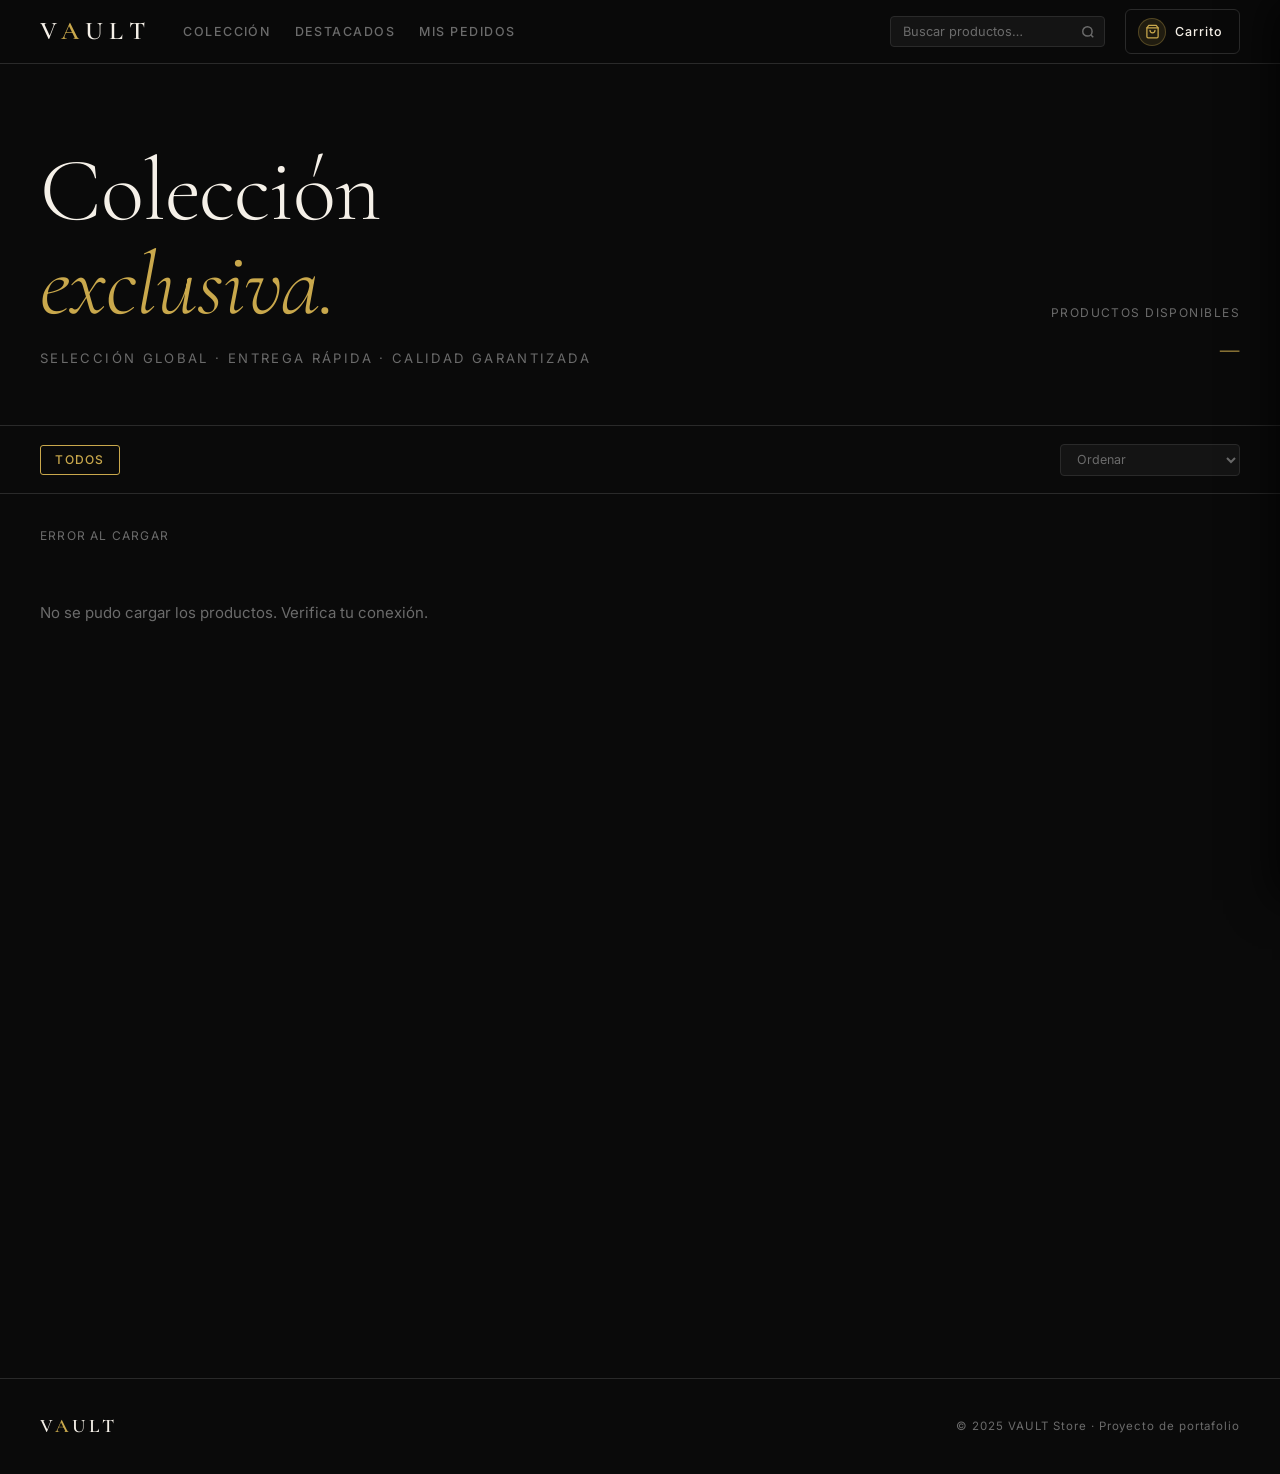
==== commit 3060ed7d: "v1" ====
--- a/index.html
+++ b/index.html
@@ -43,7 +43,7 @@
 
   <section class="hero">
     <div class="hero-text">
-      <h1>Objetos<br /><em>curados.</em></h1>
+      <h1>Colección<br /><em>exclusiva.</em></h1>
       <p class="hero-sub">Selección global · Entrega rápida · Calidad garantizada</p>
     </div>
     <div class="hero-meta">
